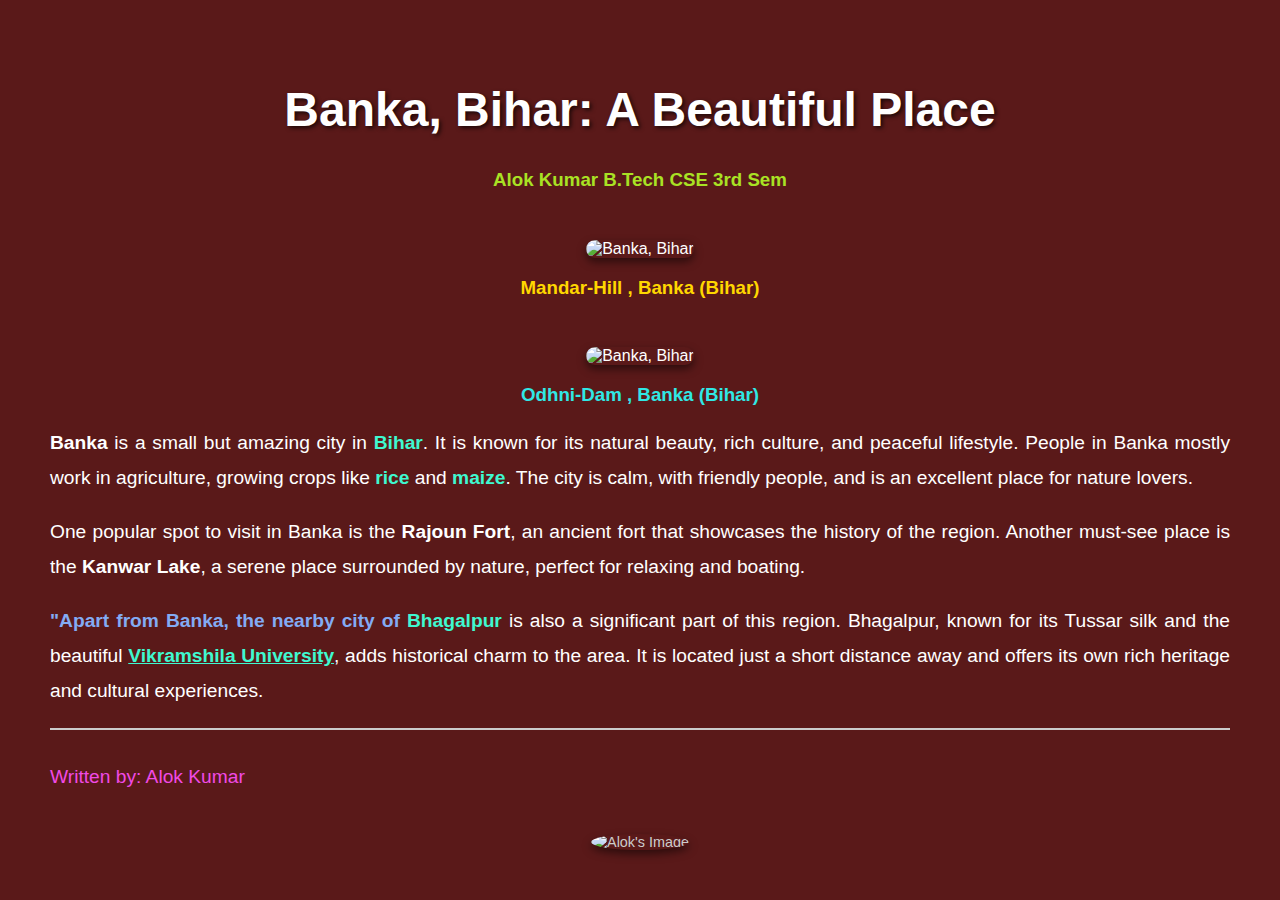
==== index.html @ 238687ec "add name" ====
<!DOCTYPE html>
<html lang="en">
<head>
    <meta charset="UTF-8">
    <meta name="viewport" content="width=device-width, initial-scale=1.0">
    <title>Banka, Bihar - Beautiful City</title>
    
    <!-- Internal CSS -->
    <style>
        /* Body Styling */
        body {
            margin: 0;
            padding: 0;
            font-family: 'Arial', sans-serif;
            color: white;
            background-color: rgb(90, 25, 25);
        }

        /* Full-Screen Background Video */
        .background-video {
            position: absolute;
            top: 0;
            left: 0;
            width: 100%;
            height: 100%;
            object-fit: cover;
            z-index: -1; /* Video is behind the content */
        }

        /* Content Section */
        .content {
            position: relative;
            z-index: 1;
            text-align: center;
            padding: 50px;
        }

        h1 {
            color: #fff;
            font-size: 3rem;
            text-shadow: 2px 2px 4px rgba(0, 0, 0, 0.7);
        }

        p {
            font-size: 1.2rem;
            text-align: justify;
            line-height: 1.8;
            margin-top: 20px;
        }

        .highlight {
            color: #3ff8d0;
            font-weight: bold;
        }

        /* Image Styling */
        .famous-image {
            width: 30%;
            height: 30%;
            margin-top: 30px;
            border-radius: 80px;
            box-shadow: 0 4px 8px rgba(0, 0, 0, 0.5);
        }

        /* Footer Section Styling */
        .footer {
            text-align: center;
            margin-top: 30px;
            font-size: 0.9rem;
            color: #ccc;
        }

        /* Footer Image Styling */
        .footer img {
            width: 80px;
            height: 80px;
            border-radius: 50%;
            margin-top: 20px;
            box-shadow: 0 4px 8px rgba(0, 0, 0, 0.5);
        }

        hr {
            margin-top: 20px;
            margin-bottom: 20px;
            border: 1px solid #ccc;
        }

        /* Media Queries for Mobile Devices */
        @media (max-width: 768px) {
            h1 {
                font-size: 2rem;
            }

            p {
                font-size: 1rem;
            }

            .famous-image {
                width: 50%;
                height: auto;
            }

            .footer img {
                width: 60px;
                height: 60px;
            }

            .content {
                padding: 20px;
            }
        }

        @media (max-width: 480px) {
            h1 {
                font-size: 1.5rem;
            }

            p {
                font-size: 0.9rem;
            }

            .famous-image {
                width: 70%;
                height: auto;
            }

            .footer img {
                width: 50px;
                height: 50px;
            }
        }
    </style>
</head>
<body>

     <!-- Content Section  -->
    <div class="content">
        <h1>Banka, Bihar: A Beautiful Place</h1>
        <h3 style="color:rgb(169, 226, 36)">Alok Kumar B.Tech CSE 3rd Sem</h3>

        <!-- Famous Image of Banka -->
        <img src="https://www.livehindustan.com/lh-img/uploadimage/library/2022/10/27/16_9/16_9_6/mandar_hill__1666863210.jpg" alt="Banka, Bihar" class="famous-image">
        <h3 style="color:gold">Mandar-Hill , Banka (Bihar)</h3>
        <img src="https://i.ytimg.com/vi/1QTr795SANQ/sddefault.jpg" alt="Banka, Bihar" class="famous-image">
        <h3 style="color:rgb(48, 232, 229)">Odhni-Dam , Banka (Bihar)</h3>

        <p>
            <strong>Banka</strong> is a small but amazing city in <span class="highlight">Bihar</span>. It is known for its natural beauty, rich culture, and peaceful lifestyle. People in Banka mostly work in agriculture, growing crops like <span class="highlight">rice</span> and <span class="highlight">maize</span>. The city is calm, with friendly people, and is an excellent place for nature lovers.
        </p>

        <p>
            One popular spot to visit in Banka is the <strong>Rajoun Fort</strong>, an ancient fort that showcases the history of the region. Another must-see place is the <strong>Kanwar Lake</strong>, a serene place surrounded by nature, perfect for relaxing and boating.
        </p>

        <p>
            <b style="color:rgb(131, 171, 244)">"Apart from Banka, the nearby city of </b><span class="highlight">Bhagalpur</span> is also a significant part of this region. Bhagalpur, known for its Tussar silk and the beautiful <span class="highlight"><u>Vikramshila University</u></span>, adds historical charm to the area. It is located just a short distance away and offers its own rich heritage and cultural experiences.
        </p>

        <hr>

        <!-- Footer Section -->
        <div class="footer">
            <p style="color:rgb(240, 74, 229)">Written by: Alok Kumar</p>
            <img src="https://i.pinimg.com/474x/c9/68/27/c96827a31b4b1167402c86fd644a05e7.jpg" alt="Alok's Image">
        </div>
    </div>

</body>
</html>
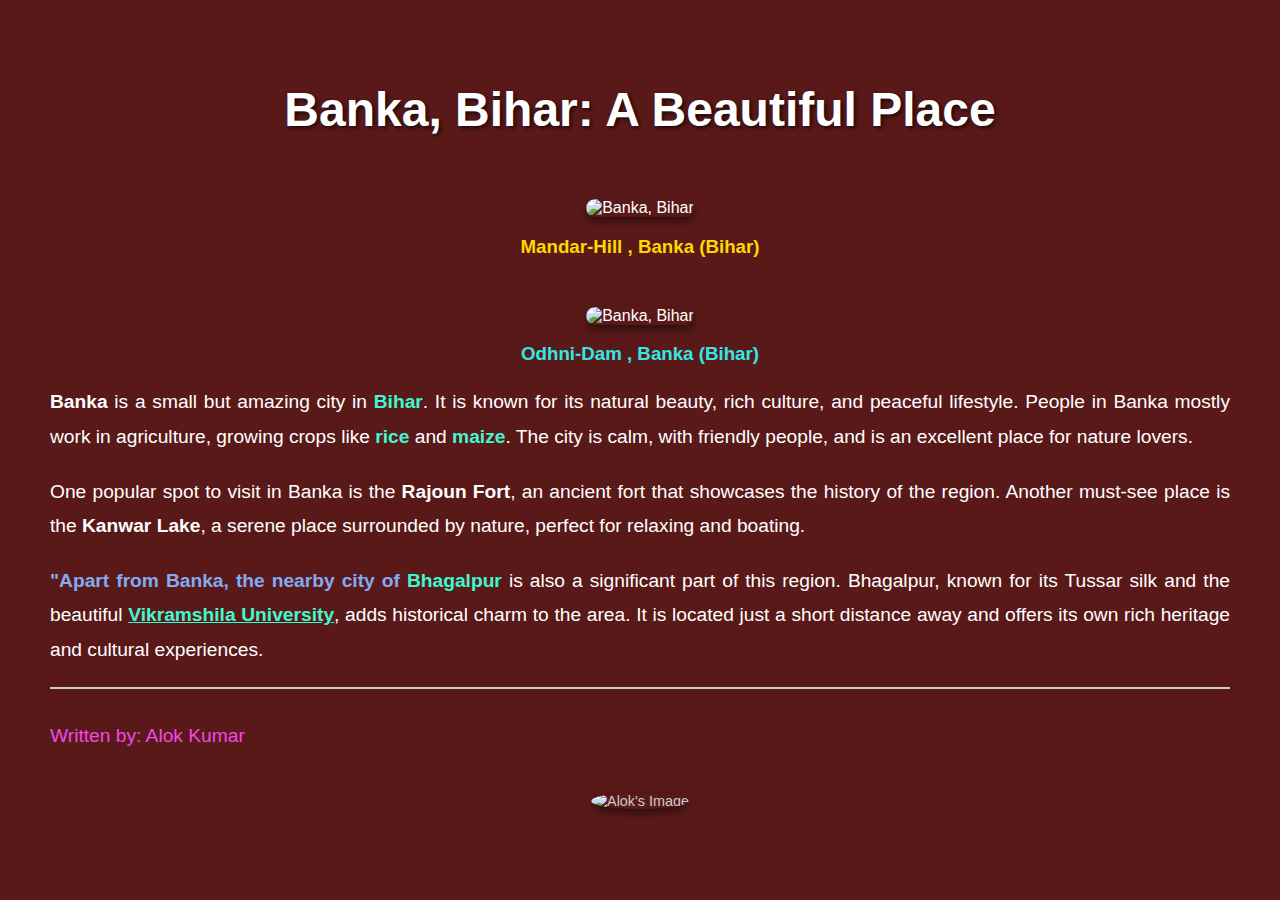
==== commit dd3cadcb: "delete name" ====
--- a/index.html
+++ b/index.html
@@ -136,7 +136,6 @@
      <!-- Content Section  -->
     <div class="content">
         <h1>Banka, Bihar: A Beautiful Place</h1>
-        <h3 style="color:rgb(169, 226, 36)">Alok Kumar B.Tech CSE 3rd Sem</h3>
 
         <!-- Famous Image of Banka -->
         <img src="https://www.livehindustan.com/lh-img/uploadimage/library/2022/10/27/16_9/16_9_6/mandar_hill__1666863210.jpg" alt="Banka, Bihar" class="famous-image">
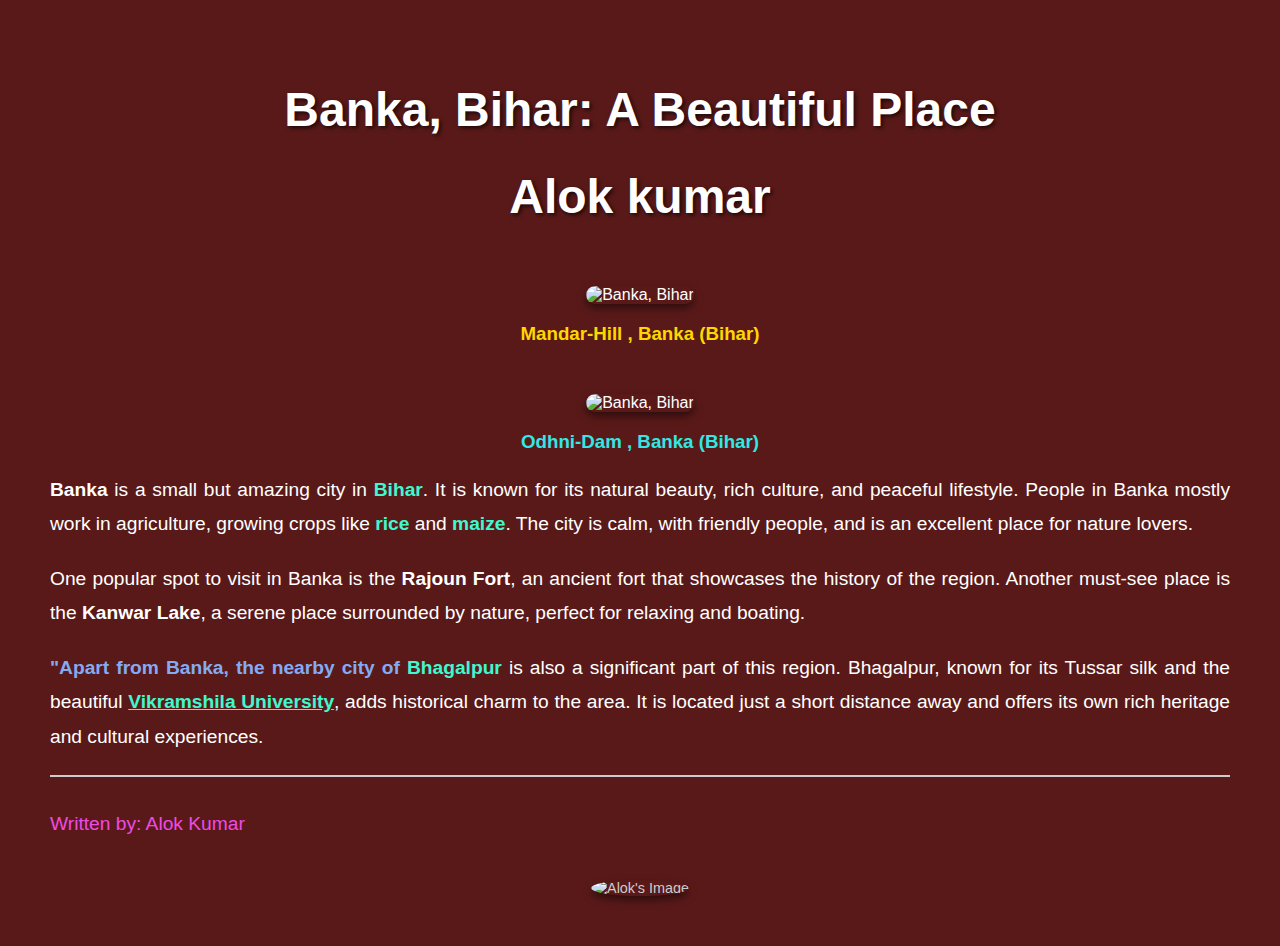
==== commit a8c86970: "name" ====
--- a/index.html
+++ b/index.html
@@ -136,6 +136,7 @@
      <!-- Content Section  -->
     <div class="content">
         <h1>Banka, Bihar: A Beautiful Place</h1>
+        <h1>Alok kumar</h1>
 
         <!-- Famous Image of Banka -->
         <img src="https://www.livehindustan.com/lh-img/uploadimage/library/2022/10/27/16_9/16_9_6/mandar_hill__1666863210.jpg" alt="Banka, Bihar" class="famous-image">
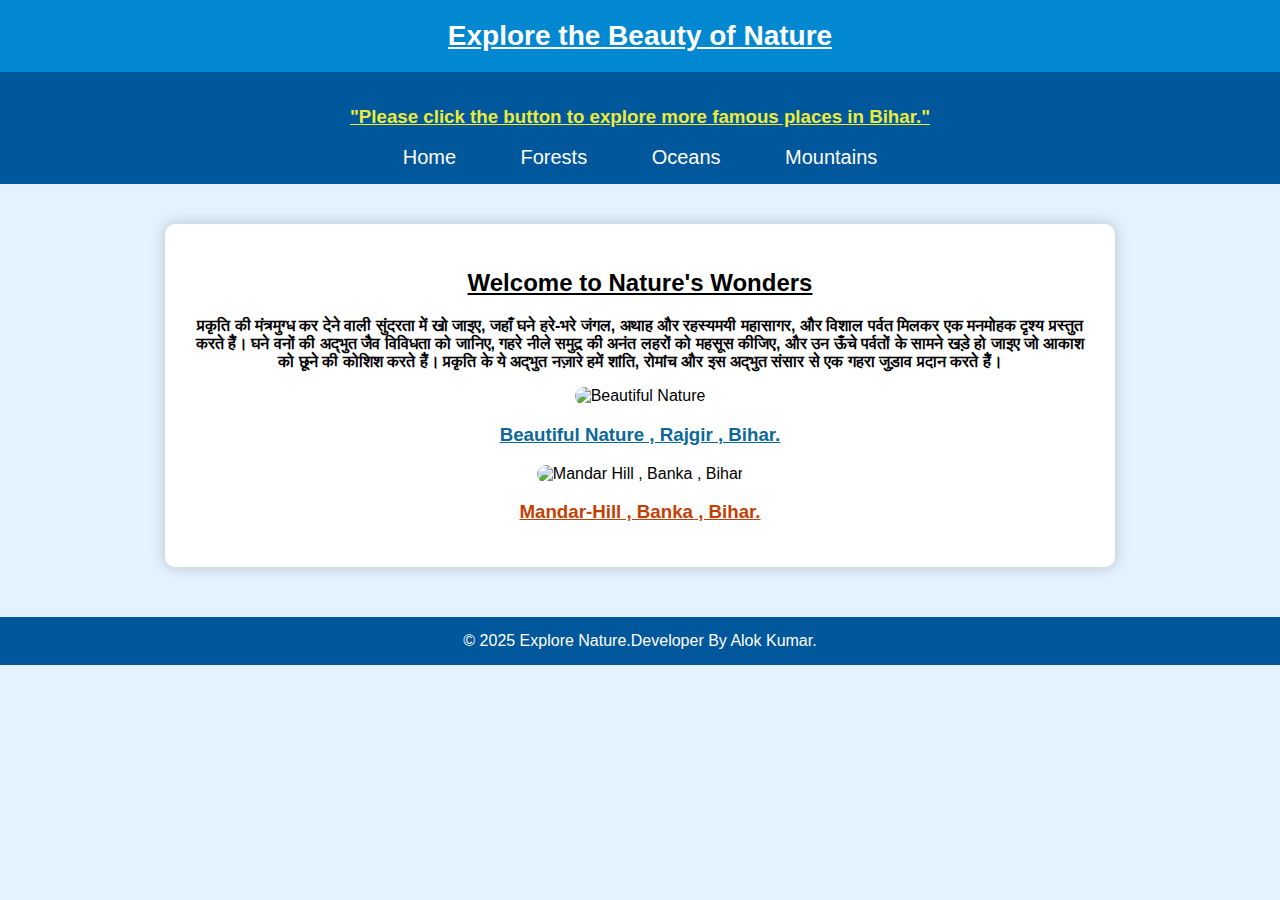
==== commit 2581ce44: "explore" ====
--- a/index.html
+++ b/index.html
@@ -3,167 +3,43 @@
 <head>
     <meta charset="UTF-8">
     <meta name="viewport" content="width=device-width, initial-scale=1.0">
-    <title>Banka, Bihar - Beautiful City</title>
-    
-    <!-- Internal CSS -->
+    <title>Explore Nature</title>
     <style>
-        /* Body Styling */
-        body {
-            margin: 0;
-            padding: 0;
-            font-family: 'Arial', sans-serif;
-            color: white;
-            background-color: rgb(90, 25, 25);
+        div {
+            border-radius: 80%;
+            height: 80%;
+            width: 80%;
         }
-
-        /* Full-Screen Background Video */
-        .background-video {
-            position: absolute;
-            top: 0;
-            left: 0;
-            width: 100%;
-            height: 100%;
-            object-fit: cover;
-            z-index: -1; /* Video is behind the content */
-        }
-
-        /* Content Section */
-        .content {
-            position: relative;
-            z-index: 1;
-            text-align: center;
-            padding: 50px;
-        }
-
-        h1 {
-            color: #fff;
-            font-size: 3rem;
-            text-shadow: 2px 2px 4px rgba(0, 0, 0, 0.7);
-        }
-
-        p {
-            font-size: 1.2rem;
-            text-align: justify;
-            line-height: 1.8;
-            margin-top: 20px;
-        }
-
-        .highlight {
-            color: #3ff8d0;
-            font-weight: bold;
-        }
-
-        /* Image Styling */
-        .famous-image {
-            width: 30%;
-            height: 30%;
-            margin-top: 30px;
-            border-radius: 80px;
-            box-shadow: 0 4px 8px rgba(0, 0, 0, 0.5);
-        }
-
-        /* Footer Section Styling */
-        .footer {
-            text-align: center;
-            margin-top: 30px;
-            font-size: 0.9rem;
-            color: #ccc;
-        }
-
-        /* Footer Image Styling */
-        .footer img {
-            width: 80px;
-            height: 80px;
-            border-radius: 50%;
-            margin-top: 20px;
-            box-shadow: 0 4px 8px rgba(0, 0, 0, 0.5);
-        }
-
-        hr {
-            margin-top: 20px;
-            margin-bottom: 20px;
-            border: 1px solid #ccc;
-        }
-
-        /* Media Queries for Mobile Devices */
-        @media (max-width: 768px) {
-            h1 {
-                font-size: 2rem;
-            }
-
-            p {
-                font-size: 1rem;
-            }
-
-            .famous-image {
-                width: 50%;
-                height: auto;
-            }
-
-            .footer img {
-                width: 60px;
-                height: 60px;
-            }
-
-            .content {
-                padding: 20px;
-            }
-        }
-
-        @media (max-width: 480px) {
-            h1 {
-                font-size: 1.5rem;
-            }
-
-            p {
-                font-size: 0.9rem;
-            }
-
-            .famous-image {
-                width: 70%;
-                height: auto;
-            }
-
-            .footer img {
-                width: 50px;
-                height: 50px;
-            }
-        }
+        body { font-family: Arial, sans-serif; margin: 0; padding: 0; background: #e3f2fd; }
+        header { background: #0288d1; color: white; padding: 20px; text-align: center; font-size: 28px; font-weight: bold; }
+        nav { background: #01579b; padding: 15px; text-align: center; }
+        nav a { color: white; text-decoration: none; margin: 15px; font-size: 20px; padding: 10px 15px; border-radius: 5px; }
+        nav a:hover { background: #03a9f4; }
+        .container { max-width: 900px; margin: 40px auto; background: white; padding: 25px; border-radius: 10px; box-shadow: 0px 0px 15px rgba(0,0,0,0.2); text-align: center; }
+        .container img { width: 100%; border-radius: 10px; }
+        footer { background: #01579b; color: white; text-align: center; padding: 15px; margin-top: 50px; }
     </style>
 </head>
 <body>
-
-     <!-- Content Section  -->
-    <div class="content">
-        <h1>Banka, Bihar: A Beautiful Place</h1>
-        <h1>Alok kumar</h1>
-
-        <!-- Famous Image of Banka -->
-        <img src="https://www.livehindustan.com/lh-img/uploadimage/library/2022/10/27/16_9/16_9_6/mandar_hill__1666863210.jpg" alt="Banka, Bihar" class="famous-image">
-        <h3 style="color:gold">Mandar-Hill , Banka (Bihar)</h3>
-        <img src="https://i.ytimg.com/vi/1QTr795SANQ/sddefault.jpg" alt="Banka, Bihar" class="famous-image">
-        <h3 style="color:rgb(48, 232, 229)">Odhni-Dam , Banka (Bihar)</h3>
-
-        <p>
-            <strong>Banka</strong> is a small but amazing city in <span class="highlight">Bihar</span>. It is known for its natural beauty, rich culture, and peaceful lifestyle. People in Banka mostly work in agriculture, growing crops like <span class="highlight">rice</span> and <span class="highlight">maize</span>. The city is calm, with friendly people, and is an excellent place for nature lovers.
-        </p>
-
-        <p>
-            One popular spot to visit in Banka is the <strong>Rajoun Fort</strong>, an ancient fort that showcases the history of the region. Another must-see place is the <strong>Kanwar Lake</strong>, a serene place surrounded by nature, perfect for relaxing and boating.
-        </p>
-
-        <p>
-            <b style="color:rgb(131, 171, 244)">"Apart from Banka, the nearby city of </b><span class="highlight">Bhagalpur</span> is also a significant part of this region. Bhagalpur, known for its Tussar silk and the beautiful <span class="highlight"><u>Vikramshila University</u></span>, adds historical charm to the area. It is located just a short distance away and offers its own rich heritage and cultural experiences.
-        </p>
-
-        <hr>
-
-        <!-- Footer Section -->
-        <div class="footer">
-            <p style="color:rgb(240, 74, 229)">Written by: Alok Kumar</p>
-            <img src="https://i.pinimg.com/474x/c9/68/27/c96827a31b4b1167402c86fd644a05e7.jpg" alt="Alok's Image">
-        </div>
+    <header><b><u>Explore the Beauty of Nature</u></b></header>
+    <nav>
+        <h3 style="color:rgb(235, 235, 58)
+        "><b><u>"Please click the button to explore more famous places in Bihar."</u></b></h3>
+        <a href="banka.html">Home</a>
+        <a href="forests.html">Forests</a>
+        <a href="occene.html">Oceans</a>
+        <a href="mountains.html">Mountains</a>
+    </nav>
+    
+    <div class="container">
+        <h2><b><u>Welcome to Nature's Wonders</u></b></h2>
+        <p><b>प्रकृति की मंत्रमुग्ध कर देने वाली सुंदरता में खो जाइए, जहाँ घने हरे-भरे जंगल, अथाह और रहस्यमयी महासागर, और विशाल पर्वत मिलकर एक मनमोहक दृश्य प्रस्तुत करते हैं। घने वनों की अद्भुत जैव विविधता को जानिए, गहरे नीले समुद्र की अनंत लहरों को महसूस कीजिए, और उन ऊँचे पर्वतों के सामने खड़े हो जाइए जो आकाश को छूने की कोशिश करते हैं। प्रकृति के ये अद्भुत नज़ारे हमें शांति, रोमांच और इस अद्भुत संसार से एक गहरा जुड़ाव प्रदान करते हैं।</b></p>
+        <img src="https://upload.wikimedia.org/wikipedia/commons/3/3c/Ghora_katora_lake.jpg" alt="Beautiful Nature" height="50%">
+        <h3 style="color:#0c689a"><b><u>Beautiful Nature , Rajgir , Bihar.</u></b></h3>
+        <img src="https://www.jagranimages.com/images/newimg/08092023/08_09_2023-mandar_parwat_23525137_181336466.webp" alt="Mandar Hill , Banka , Bihar" height="50%">
+        <h3 style="color:#c43f05"><b><u>Mandar-Hill , Banka , Bihar.</u></b></h3>
     </div>
-
+    
+    <footer>&copy; 2025 Explore Nature.Developer By Alok Kumar.</footer>
 </body>
 </html>
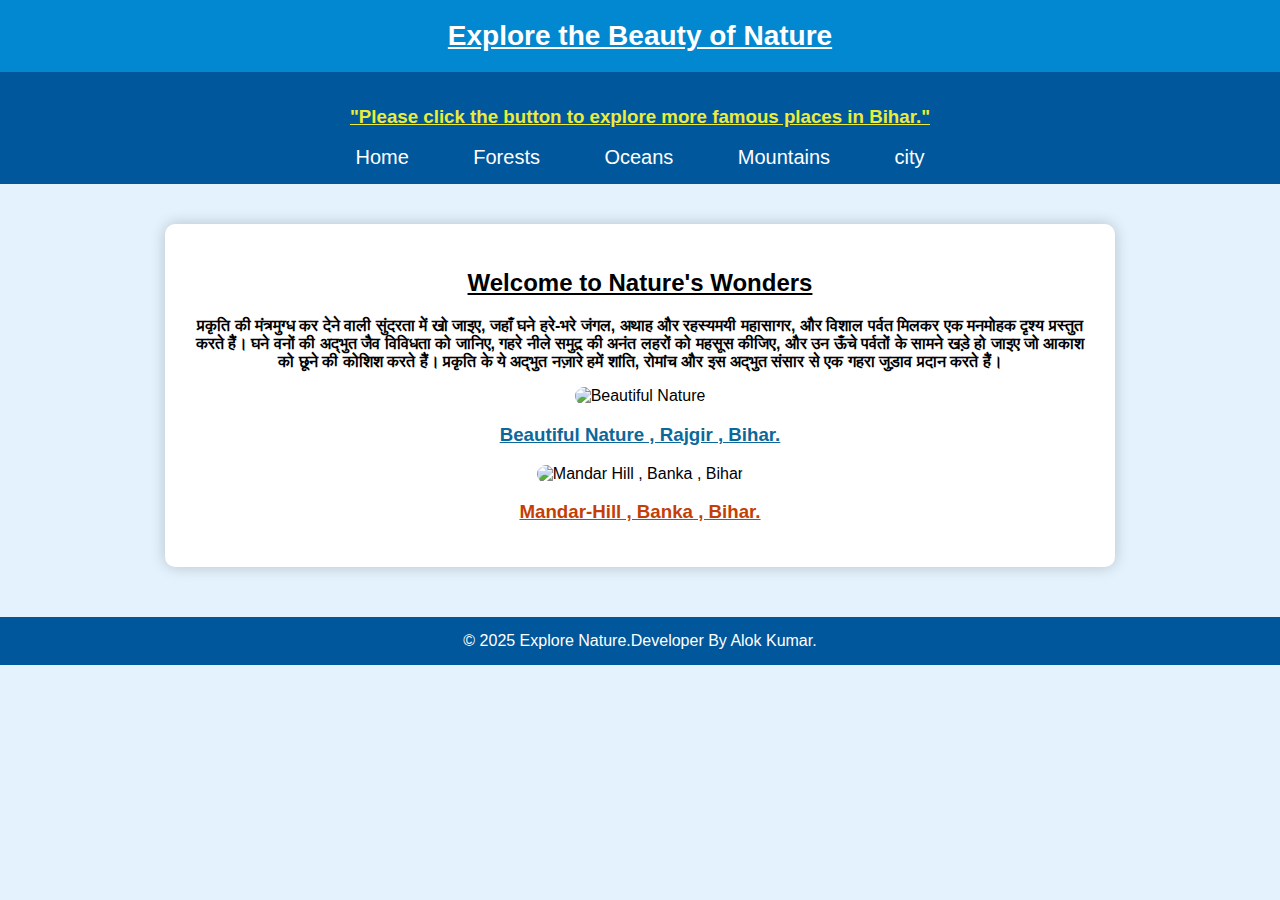
==== commit dfd61ddd: "add the city" ====
--- a/index.html
+++ b/index.html
@@ -27,8 +27,9 @@
         "><b><u>"Please click the button to explore more famous places in Bihar."</u></b></h3>
         <a href="banka.html">Home</a>
         <a href="forests.html">Forests</a>
-        <a href="occene.html">Oceans</a>
+        <a href="oceans.html">Oceans</a>
         <a href="mountains.html">Mountains</a>
+        <a href="city.html">city</a>
     </nav>
     
     <div class="container">
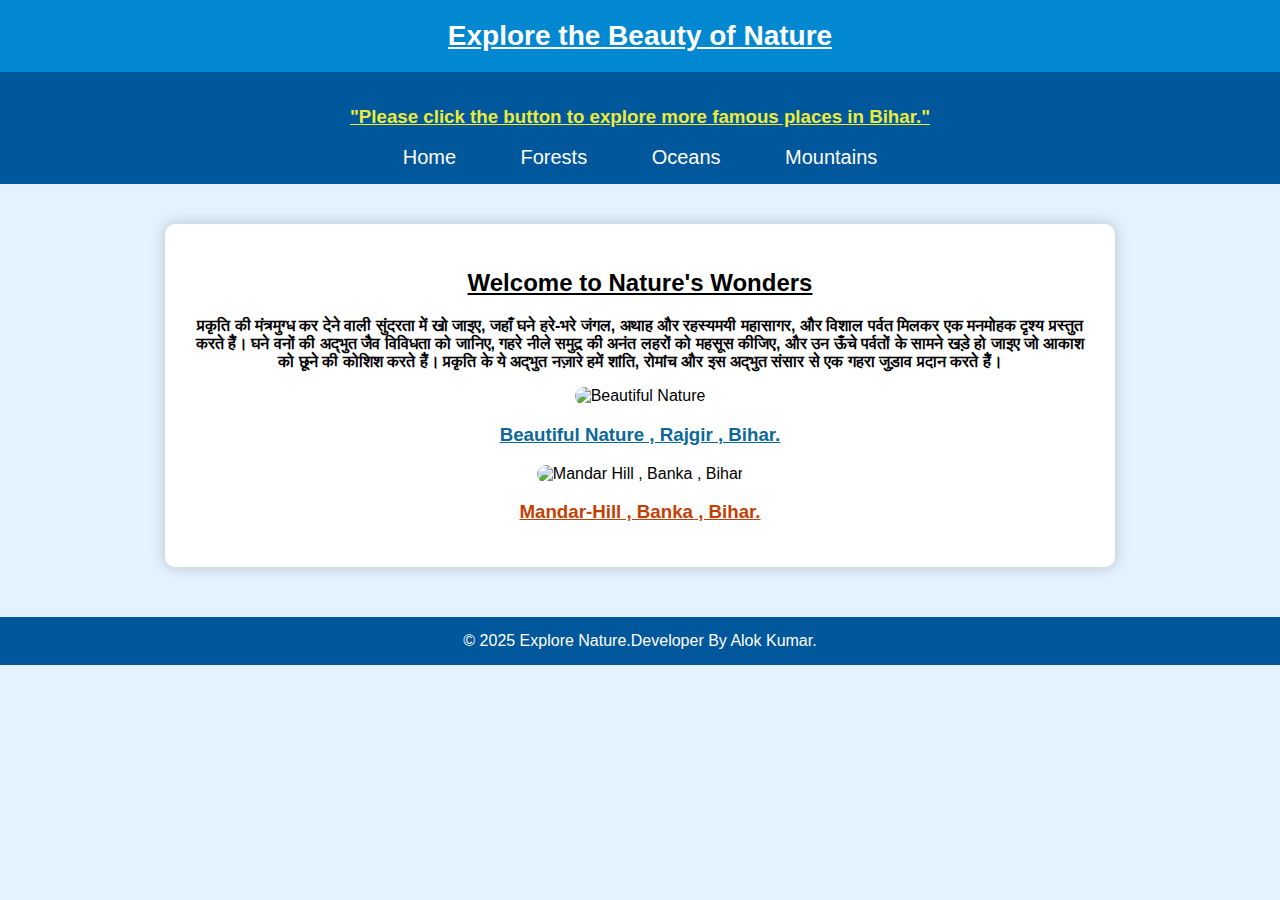
==== commit 79b6efab: "first commit" ====
--- a/index.html
+++ b/index.html
@@ -1,5 +1,6 @@
 <!DOCTYPE html>
 <html lang="en">
+
 <head>
     <meta charset="UTF-8">
     <meta name="viewport" content="width=device-width, initial-scale=1.0">
@@ -10,16 +11,67 @@
             height: 80%;
             width: 80%;
         }
-        body { font-family: Arial, sans-serif; margin: 0; padding: 0; background: #e3f2fd; }
-        header { background: #0288d1; color: white; padding: 20px; text-align: center; font-size: 28px; font-weight: bold; }
-        nav { background: #01579b; padding: 15px; text-align: center; }
-        nav a { color: white; text-decoration: none; margin: 15px; font-size: 20px; padding: 10px 15px; border-radius: 5px; }
-        nav a:hover { background: #03a9f4; }
-        .container { max-width: 900px; margin: 40px auto; background: white; padding: 25px; border-radius: 10px; box-shadow: 0px 0px 15px rgba(0,0,0,0.2); text-align: center; }
-        .container img { width: 100%; border-radius: 10px; }
-        footer { background: #01579b; color: white; text-align: center; padding: 15px; margin-top: 50px; }
+
+        body {
+            font-family: Arial, sans-serif;
+            margin: 0;
+            padding: 0;
+            background: #e3f2fd;
+        }
+
+        header {
+            background: #0288d1;
+            color: white;
+            padding: 20px;
+            text-align: center;
+            font-size: 28px;
+            font-weight: bold;
+        }
+
+        nav {
+            background: #01579b;
+            padding: 15px;
+            text-align: center;
+        }
+
+        nav a {
+            color: white;
+            text-decoration: none;
+            margin: 15px;
+            font-size: 20px;
+            padding: 10px 15px;
+            border-radius: 5px;
+        }
+
+        nav a:hover {
+            background: #03a9f4;
+        }
+
+        .container {
+            max-width: 900px;
+            margin: 40px auto;
+            background: white;
+            padding: 25px;
+            border-radius: 10px;
+            box-shadow: 0px 0px 15px rgba(0, 0, 0, 0.2);
+            text-align: center;
+        }
+
+        .container img {
+            width: 100%;
+            border-radius: 10px;
+        }
+
+        footer {
+            background: #01579b;
+            color: white;
+            text-align: center;
+            padding: 15px;
+            margin-top: 50px;
+        }
     </style>
 </head>
+
 <body>
     <header><b><u>Explore the Beauty of Nature</u></b></header>
     <nav>
@@ -29,18 +81,24 @@
         <a href="forests.html">Forests</a>
         <a href="oceans.html">Oceans</a>
         <a href="mountains.html">Mountains</a>
-        <a href="city.html">city</a>
     </nav>
-    
+
     <div class="container">
         <h2><b><u>Welcome to Nature's Wonders</u></b></h2>
-        <p><b>प्रकृति की मंत्रमुग्ध कर देने वाली सुंदरता में खो जाइए, जहाँ घने हरे-भरे जंगल, अथाह और रहस्यमयी महासागर, और विशाल पर्वत मिलकर एक मनमोहक दृश्य प्रस्तुत करते हैं। घने वनों की अद्भुत जैव विविधता को जानिए, गहरे नीले समुद्र की अनंत लहरों को महसूस कीजिए, और उन ऊँचे पर्वतों के सामने खड़े हो जाइए जो आकाश को छूने की कोशिश करते हैं। प्रकृति के ये अद्भुत नज़ारे हमें शांति, रोमांच और इस अद्भुत संसार से एक गहरा जुड़ाव प्रदान करते हैं।</b></p>
-        <img src="https://upload.wikimedia.org/wikipedia/commons/3/3c/Ghora_katora_lake.jpg" alt="Beautiful Nature" height="50%">
+        <p><b>प्रकृति की मंत्रमुग्ध कर देने वाली सुंदरता में खो जाइए, जहाँ घने हरे-भरे जंगल, अथाह और रहस्यमयी महासागर,
+                और विशाल पर्वत मिलकर एक मनमोहक दृश्य प्रस्तुत करते हैं। घने वनों की अद्भुत जैव विविधता को जानिए, गहरे
+                नीले समुद्र की अनंत लहरों को महसूस कीजिए, और उन ऊँचे पर्वतों के सामने खड़े हो जाइए जो आकाश को छूने की
+                कोशिश करते हैं। प्रकृति के ये अद्भुत नज़ारे हमें शांति, रोमांच और इस अद्भुत संसार से एक गहरा जुड़ाव
+                प्रदान करते हैं।</b></p>
+        <img src="https://upload.wikimedia.org/wikipedia/commons/3/3c/Ghora_katora_lake.jpg" alt="Beautiful Nature"
+            height="50%">
         <h3 style="color:#0c689a"><b><u>Beautiful Nature , Rajgir , Bihar.</u></b></h3>
-        <img src="https://www.jagranimages.com/images/newimg/08092023/08_09_2023-mandar_parwat_23525137_181336466.webp" alt="Mandar Hill , Banka , Bihar" height="50%">
+        <img src="https://www.jagranimages.com/images/newimg/08092023/08_09_2023-mandar_parwat_23525137_181336466.webp"
+            alt="Mandar Hill , Banka , Bihar" height="50%">
         <h3 style="color:#c43f05"><b><u>Mandar-Hill , Banka , Bihar.</u></b></h3>
     </div>
-    
+
     <footer>&copy; 2025 Explore Nature.Developer By Alok Kumar.</footer>
 </body>
-</html>
+
+</html>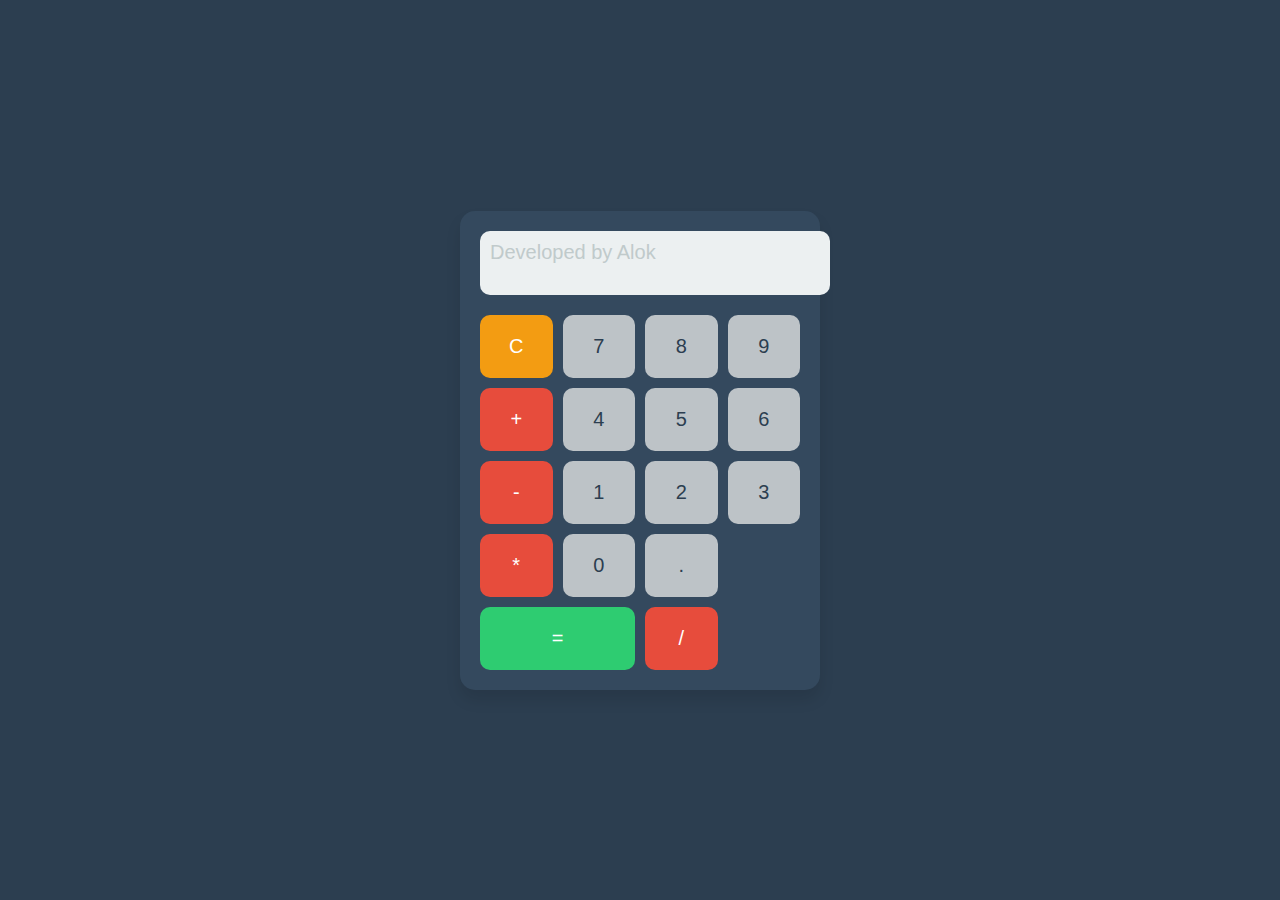
==== commit 9afb94cb: "add name" ====
--- a/index.html
+++ b/index.html
@@ -4,101 +4,171 @@
 <head>
     <meta charset="UTF-8">
     <meta name="viewport" content="width=device-width, initial-scale=1.0">
-    <title>Explore Nature</title>
+    <title>Colorful Calculator</title>
     <style>
-        div {
-            border-radius: 80%;
-            height: 80%;
-            width: 80%;
+        body {
+            font-family: 'Arial', sans-serif;
+            display: flex;
+            justify-content: center;
+            align-items: center;
+            height: 100vh;
+            margin: 0;
+            background-color: #2c3e50;
         }
 
-        body {
-            font-family: Arial, sans-serif;
-            margin: 0;
-            padding: 0;
-            background: #e3f2fd;
+        .calculator {
+            background-color: #34495e;
+            border-radius: 15px;
+            padding: 20px;
+            width: 320px;
+            box-shadow: 0 10px 15px rgba(0, 0, 0, 0.1);
         }
 
-        header {
-            background: #0288d1;
-            color: white;
-            padding: 20px;
-            text-align: center;
-            font-size: 28px;
-            font-weight: bold;
+        .input-container {
+            position: relative;
+            width: 100%;
+            margin-bottom: 20px;
         }
 
-        nav {
-            background: #01579b;
+        input {
+            width: 100%;
             padding: 15px;
-            text-align: center;
+            font-size: 30px;
+            text-align: right;
+            border: none;
+            background-color: #ecf0f1;
+            border-radius: 10px;
+            color: #2c3e50;
         }
 
-        nav a {
-            color: white;
-            text-decoration: none;
-            margin: 15px;
+        .name-overlay {
+            position: absolute;
+            top: 10px;
+            left: 10px;
             font-size: 20px;
-            padding: 10px 15px;
-            border-radius: 5px;
+            color: #95a5a6;
+            opacity: 0.5;
+            pointer-events: none;
         }
 
-        nav a:hover {
-            background: #03a9f4;
+        .button-container {
+            display: grid;
+            grid-template-columns: repeat(4, 1fr);
+            gap: 10px;
         }
 
-        .container {
-            max-width: 900px;
-            margin: 40px auto;
-            background: white;
-            padding: 25px;
+        .button-container button {
+            padding: 20px;
+            font-size: 20px;
+            border: none;
             border-radius: 10px;
-            box-shadow: 0px 0px 15px rgba(0, 0, 0, 0.2);
-            text-align: center;
+            cursor: pointer;
+            background-color: #bdc3c7;
+            color: #2c3e50;
+            transition: background-color 0.3s ease, transform 0.3s ease;
         }
 
-        .container img {
-            width: 100%;
-            border-radius: 10px;
+        .button-container button:hover {
+            background-color: #95a5a6;
+            transform: scale(1.1);
         }
 
-        footer {
-            background: #01579b;
+        .button-container button:active {
+            background-color: #7f8c8d;
+        }
+
+        .button-container button.operator {
+            background-color: #e74c3c;
             color: white;
-            text-align: center;
-            padding: 15px;
-            margin-top: 50px;
+        }
+
+        .button-container button.operator:hover {
+            background-color: #c0392b;
+        }
+
+        .button-container button.operator:active {
+            background-color: #922b21;
+        }
+
+        .button-container button.clear {
+            background-color: #f39c12;
+            color: white;
+        }
+
+        .button-container button.clear:hover {
+            background-color: #e67e22;
+        }
+
+        .button-container button.clear:active {
+            background-color: #d35400;
+        }
+
+        .button-container button.equals {
+            background-color: #2ecc71;
+            color: white;
+            grid-column: span 2;
+        }
+
+        .button-container button.equals:hover {
+            background-color: #27ae60;
+        }
+
+        .button-container button.equals:active {
+            background-color: #1e8449;
         }
     </style>
 </head>
 
 <body>
-    <header><b><u>Explore the Beauty of Nature</u></b></header>
-    <nav>
-        <h3 style="color:rgb(235, 235, 58)
-        "><b><u>"Please click the button to explore more famous places in Bihar."</u></b></h3>
-        <a href="banka.html">Home</a>
-        <a href="forests.html">Forests</a>
-        <a href="oceans.html">Oceans</a>
-        <a href="mountains.html">Mountains</a>
-    </nav>
-
-    <div class="container">
-        <h2><b><u>Welcome to Nature's Wonders</u></b></h2>
-        <p><b>प्रकृति की मंत्रमुग्ध कर देने वाली सुंदरता में खो जाइए, जहाँ घने हरे-भरे जंगल, अथाह और रहस्यमयी महासागर,
-                और विशाल पर्वत मिलकर एक मनमोहक दृश्य प्रस्तुत करते हैं। घने वनों की अद्भुत जैव विविधता को जानिए, गहरे
-                नीले समुद्र की अनंत लहरों को महसूस कीजिए, और उन ऊँचे पर्वतों के सामने खड़े हो जाइए जो आकाश को छूने की
-                कोशिश करते हैं। प्रकृति के ये अद्भुत नज़ारे हमें शांति, रोमांच और इस अद्भुत संसार से एक गहरा जुड़ाव
-                प्रदान करते हैं।</b></p>
-        <img src="https://upload.wikimedia.org/wikipedia/commons/3/3c/Ghora_katora_lake.jpg" alt="Beautiful Nature"
-            height="50%">
-        <h3 style="color:#0c689a"><b><u>Beautiful Nature , Rajgir , Bihar.</u></b></h3>
-        <img src="https://www.jagranimages.com/images/newimg/08092023/08_09_2023-mandar_parwat_23525137_181336466.webp"
-            alt="Mandar Hill , Banka , Bihar" height="50%">
-        <h3 style="color:#c43f05"><b><u>Mandar-Hill , Banka , Bihar.</u></b></h3>
+    <div class="calculator">
+        <div class="input-container">
+            <input type="text" id="display" disabled>
+            <div class="name-overlay">Developed by Alok</div> <!-- Your name displayed here -->
+        </div>
+        <div class="button-container">
+            <button class="clear" onclick="clearDisplay()">C</button>
+            <button onclick="appendToDisplay('7')">7</button>
+            <button onclick="appendToDisplay('8')">8</button>
+            <button onclick="appendToDisplay('9')">9</button>
+            <button class="operator" onclick="appendToDisplay('+')">+</button>
+            <button onclick="appendToDisplay('4')">4</button>
+            <button onclick="appendToDisplay('5')">5</button>
+            <button onclick="appendToDisplay('6')">6</button>
+            <button class="operator" onclick="appendToDisplay('-')">-</button>
+            <button onclick="appendToDisplay('1')">1</button>
+            <button onclick="appendToDisplay('2')">2</button>
+            <button onclick="appendToDisplay('3')">3</button>
+            <button class="operator" onclick="appendToDisplay('*')">*</button>
+            <button onclick="appendToDisplay('0')">0</button>
+            <button onclick="appendToDisplay('.')">.</button>
+            <button class="equals" onclick="calculate()">=</button>
+            <button class="operator" onclick="appendToDisplay('/')">/</button>
+        </div>
     </div>
 
-    <footer>&copy; 2025 Explore Nature.Developer By Alok Kumar.</footer>
+    <script>
+        // Function to append the clicked value to the display
+        function appendToDisplay(value) {
+            const display = document.getElementById('display');
+            display.value += value;
+        }
+
+        // Function to clear the display
+        function clearDisplay() {
+            const display = document.getElementById('display');
+            display.value = '';
+        }
+
+        // Function to calculate the result
+        function calculate() {
+            const display = document.getElementById('display');
+            try {
+                display.value = eval(display.value); // Using eval to calculate the expression
+            } catch (error) {
+                display.value = 'Error';
+            }
+        }
+    </script>
 </body>
 
-</html>+</html>
